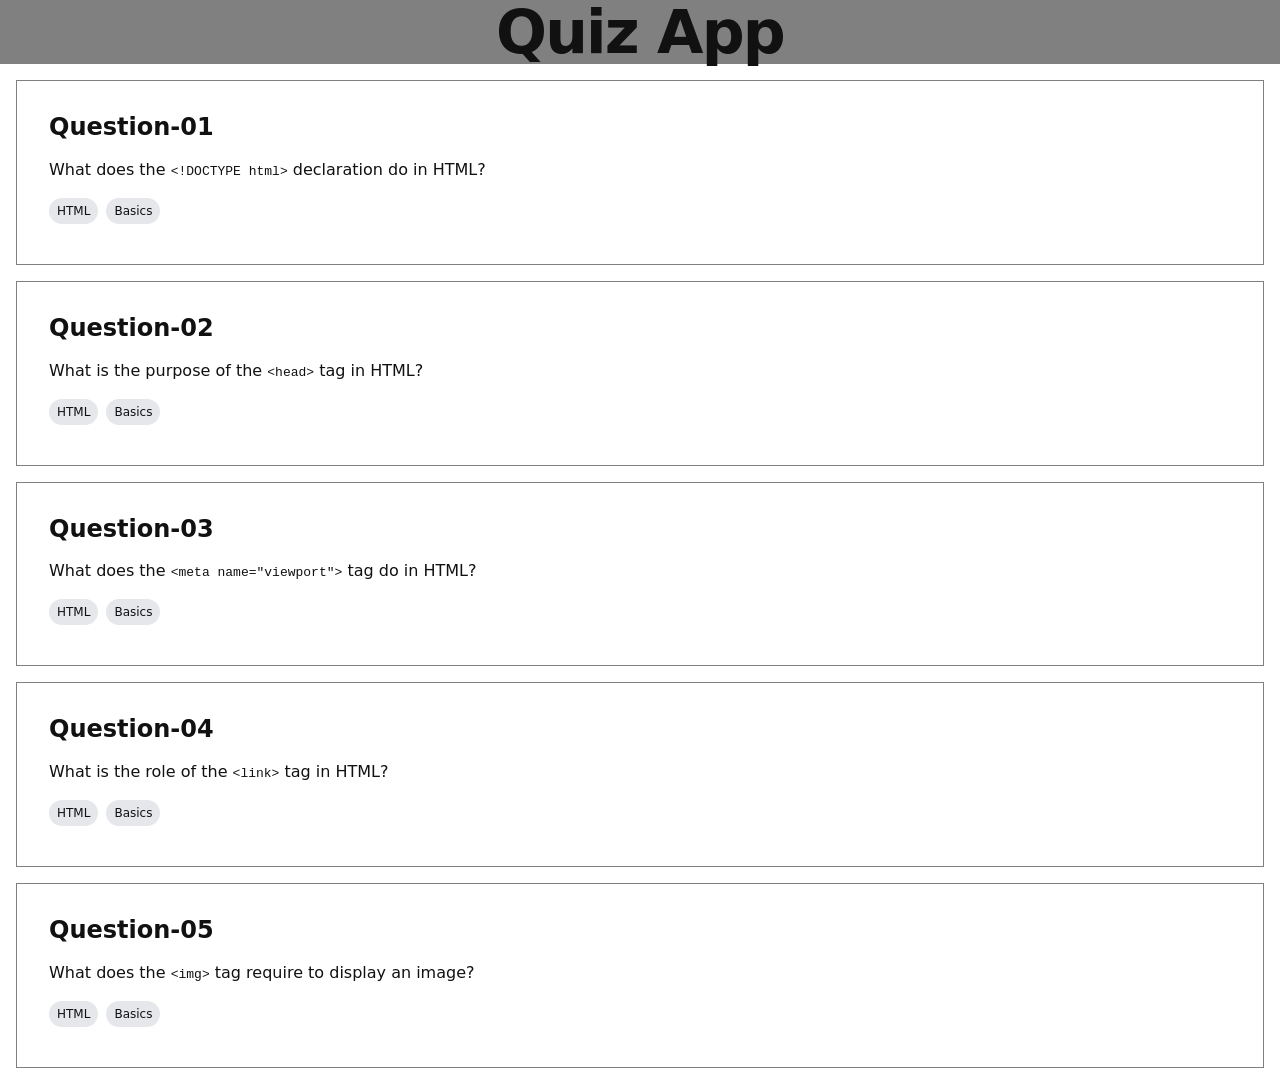
==== index.html @ 69d6a9b5 "add .hidden for toggle click" ====
<!doctype html>
<html lang="en">
  <head>
    <!-- Basic Meta -->
    <meta charset="UTF-8" />
    <meta http-equiv="X-UA-Compatible" content="IE=edge" />
    <meta name="viewport" content="width=device-width, initial-scale=1.0" />

    <!-- SEO Meta -->
    <title>Your Page Title (55–60 chars recommended)</title>
    <meta
      name="description"
      content="Short and clear description of your page. Ideally 150–160 characters for SEO."
    />
    <meta name="keywords" content="keyword1, keyword2, keyword3" />
    <meta name="author" content="Your Name or Brand" />
    <meta name="robots" content="index, follow" />

    <!-- Canonical URL (important for SEO to avoid duplicate content issues) -->
    <link rel="canonical" href="https://yourdomain.com/page-url" />

    <!-- Open Graph (Facebook, LinkedIn, etc.) -->
    <meta property="og:type" content="website" />
    <meta property="og:title" content="Your Page Title" />
    <meta
      property="og:description"
      content="Short description for social sharing."
    />
    <meta property="og:url" content="https://yourdomain.com/page-url" />
    <meta
      property="og:image"
      content="https://yourdomain.com/images/preview.jpg"
    />
    <meta property="og:site_name" content="Your Site Name" />

    <!-- Twitter Card -->
    <meta name="twitter:card" content="summary_large_image" />
    <meta name="twitter:title" content="Your Page Title" />
    <meta
      name="twitter:description"
      content="Short description for Twitter sharing."
    />
    <meta
      name="twitter:image"
      content="https://yourdomain.com/images/preview.jpg"
    />

    <!-- Theme Color (mobile browsers) -->
    <meta name="theme-color" content="#ffffff" />

    <!-- Favicon -->
    <link rel="icon" href="/favicon.ico" />

    <!-- CSS -->
    <link rel="stylesheet" href="style.css" />
    <link rel="stylesheet" href="global.css" />
    <link rel="stylesheet" href="../components/header.css" />
    <link rel="stylesheet" href="../components/button.css" />
    <link rel="stylesheet" href="../components/card.css" />
  </head>
  <body>
    <header>
      <h1>Quiz App</h1>
    </header>
    <section class="question-cards">
      <div class="question-card__wrapper">
        <h2 class="question-card__number">Question-01</h2>
        <p class="question-card__question">
          What does the <code>&lt;!DOCTYPE html&gt;</code> declaration do in
          HTML?
        </p>
        <ul class="question-card__answers hidden">
          <li>
            <button class="question-card__answer" type="button">
              Defines the document type and HTML version
            </button>
          </li>
          <li>
            <button class="question-card__answer" type="button">
              Adds CSS styling
            </button>
          </li>
          <li>
            <button class="question-card__answer" type="button">
              Creates a JavaScript file
            </button>
          </li>
          <li>
            <button class="question-card__answer" type="button">
              Links external images
            </button>
          </li>
        </ul>
        <div class="question-card__meta">
          <span class="question-card__tag">HTML</span>
          <span class="question-card__tag">Basics</span>
        </div>
      </div>

      <div class="question-card__wrapper">
        <h2 class="question-card__number">Question-02</h2>
        <p class="question-card__question">
          What is the purpose of the <code>&lt;head&gt;</code> tag in HTML?
        </p>
        <ul class="question-card__answers hidden">
          <li>
            <button class="question-card__answer" type="button">
              It contains visible page content
            </button>
          </li>
          <li>
            <button class="question-card__answer" type="button">
              It stores metadata like title, links, and scripts
            </button>
          </li>
          <li>
            <button class="question-card__answer" type="button">
              It creates navigation menus
            </button>
          </li>
          <li>
            <button class="question-card__answer" type="button">
              It displays images
            </button>
          </li>
        </ul>
        <div class="question-card__meta">
          <span class="question-card__tag">HTML</span>
          <span class="question-card__tag">Basics</span>
        </div>
      </div>

      <div class="question-card__wrapper">
        <h2 class="question-card__number">Question-03</h2>
        <p class="question-card__question">
          What does the <code>&lt;meta name="viewport"&gt;</code> tag do in
          HTML?
        </p>
        <ul class="question-card__answers hidden">
          <li>
            <button class="question-card__answer" type="button">
              It links a CSS file
            </button>
          </li>
          <li>
            <button class="question-card__answer" type="button">
              It controls responsive scaling on different screen sizes
            </button>
          </li>
          <li>
            <button class="question-card__answer" type="button">
              It adds JavaScript to the page
            </button>
          </li>
          <li>
            <button class="question-card__answer" type="button">
              It changes the page background color
            </button>
          </li>
        </ul>
        <div class="question-card__meta">
          <span class="question-card__tag">HTML</span>
          <span class="question-card__tag">Basics</span>
        </div>
      </div>

      <div class="question-card__wrapper">
        <h2 class="question-card__number">Question-04</h2>
        <p class="question-card__question">
          What is the role of the <code>&lt;link&gt;</code> tag in HTML?
        </p>
        <ul class="question-card__answers hidden">
          <li>
            <button class="question-card__answer" type="button">
              It creates hyperlinks between pages
            </button>
          </li>
          <li>
            <button class="question-card__answer" type="button">
              It links external resources like CSS files
            </button>
          </li>
          <li>
            <button class="question-card__answer" type="button">
              It runs JavaScript code
            </button>
          </li>
          <li>
            <button class="question-card__answer" type="button">
              It defines page headings
            </button>
          </li>
        </ul>
        <div class="question-card__meta">
          <span class="question-card__tag">HTML</span>
          <span class="question-card__tag">Basics</span>
        </div>
      </div>

      <div class="question-card__wrapper">
        <h2 class="question-card__number">Question-05</h2>
        <p class="question-card__question">
          What does the <code>&lt;img&gt;</code> tag require to display an
          image?
        </p>
        <ul class="question-card__answers hidden">
          <li>
            <button class="question-card__answer" type="button">
              A style attribute
            </button>
          </li>
          <li>
            <button class="question-card__answer" type="button">
              A src attribute
            </button>
          </li>
          <li>
            <button class="question-card__answer" type="button">
              A script tag
            </button>
          </li>
          <li>
            <button class="question-card__answer" type="button">
              A meta tag
            </button>
          </li>
        </ul>
        <div class="question-card__meta">
          <span class="question-card__tag">HTML</span>
          <span class="question-card__tag">Basics</span>
        </div>
      </div>
    </section>
    <script src="script.js"></script>
  </body>
</html>
---- global.css ----
/* =========================
   1. CSS RESET (modern)
========================= */

*,
*::before,
*::after {
  box-sizing: border-box;
  margin: 0;
  padding: 0;
}

html:focus-within {
  scroll-behavior: smooth;
}

html,
body {
  height: 100%;
  margin: 0;
  padding: 0;
}

/* Improve text rendering */
body {
  line-height: 1.5;
  -webkit-font-smoothing: antialiased;
  text-rendering: optimizeLegibility;
}

/* Media defaults */
img,
picture,
video,
canvas,
svg {
  display: block;
  max-width: 100%;
}

/* Form elements inherit font */
input,
button,
textarea,
select {
  font: inherit;
}

/* Remove animations for users who prefer reduced motion */
@media (prefers-reduced-motion: reduce) {
  html:focus-within {
    scroll-behavior: auto;
  }

  *,
  *::before,
  *::after {
    animation-duration: 0.01ms !important;
    animation-iteration-count: 1 !important;
    transition-duration: 0.01ms !important;
  }
}

/* =========================
   2. ROOT VARIABLES
========================= */

:root {
  --bg: #ffffff;
  --text: #111111;
  --muted: #666666;

  --primary: #2563eb;
  --primary-hover: #1d4ed8;

  --border: #e5e7eb;

  --radius: 8px;

  --container: 1100px;
}

/* Dark mode support */
@media (prefers-color-scheme: dark) {
  :root {
    --bg: #0b0f19;
    --text: #f5f5f5;
    --muted: #a1a1aa;

    --border: #1f2937;
  }
}

/* =========================
   3. BASE STYLES
========================= */

body {
  font-family:
    system-ui,
    -apple-system,
    Segoe UI,
    Roboto,
    Arial,
    sans-serif;
  background: var(--bg);
  color: var(--text);
}

/* Links */
a {
  color: var(--primary);
  text-decoration: none;
}

a:hover {
  color: var(--primary-hover);
  text-decoration: underline;
}

/* Headings */
h1,
h2,
h3,
h4,
h5 {
  line-height: 1.2;
  font-weight: 700;
}

/* Paragraph */
p {
  color: var(--text);
  max-width: 65ch;
}

h1 {
  font-size: clamp(2rem, 5vw, 3.75rem);
  font-weight: 800;
  line-height: 4rem;
  letter-spacing: -0.03em;
  color: var(--text);
}

/* Optional spacing consistency */
h1 + p {
  margin-top: -0.5rem;
  color: var(--muted);
}

/* =========================
   4. LAYOUT UTILITIES
========================= */

.container {
  max-width: var(--container);
  margin: 0 auto;
  padding: 0 1rem;
}

/* Flex helpers */
.flex {
  display: flex;
  gap: 1rem;
}

.center {
  display: flex;
  align-items: center;
  justify-content: center;
}

/* Grid helper */
.grid {
  display: grid;
  gap: 1rem;
}

/* =========================
   5. COMPONENT BASICS
========================= */

/* Buttons */
button {
  background: var(--primary);
  color: white;
  border: none;
  padding: 0.6rem 1rem;
  border-radius: var(--radius);
  cursor: pointer;
  transition: background 0.2s ease;
}

button:hover {
  background: var(--primary-hover);
}

button:focus-visible {
  outline: 2px solid var(--primary);
  outline-offset: 2px;
}

/* Cards */
.card {
  border: 1px solid var(--border);
  border-radius: var(--radius);
  padding: 1rem;
  background: var(--bg);
}

/* =========================
   6. UTILITY HELPERS
========================= */

.hidden {
  display: none !important;
}

.text-center {
  text-align: center;
}

.muted {
  color: var(--muted);
}
---- components/header.css ----
header {
  width: 100%;
  background-color: grey;
  text-align: center;
  min-height: 50px;
}
---- components/card.css ----
.question-card__wrapper {
  display: flex;
  flex-direction: column;
  justify-content: space-between;
  padding: 2rem;
  border: 1px solid grey;
  margin: 1rem;
}

.question-card__wrapper h2 {
  font-size: 1.5rem;
  margin-bottom: 1rem;
}

.question-card__meta {
  display: flex;
  gap: 0.5rem;
  margin-bottom: 0.5rem;
  margin-top: 1rem;
}

.question-card__tag {
  font-size: 0.75rem;
  padding: 0.25rem 0.5rem;
  border-radius: 999px;
  background: #e5e7eb;
  color: #111;
}
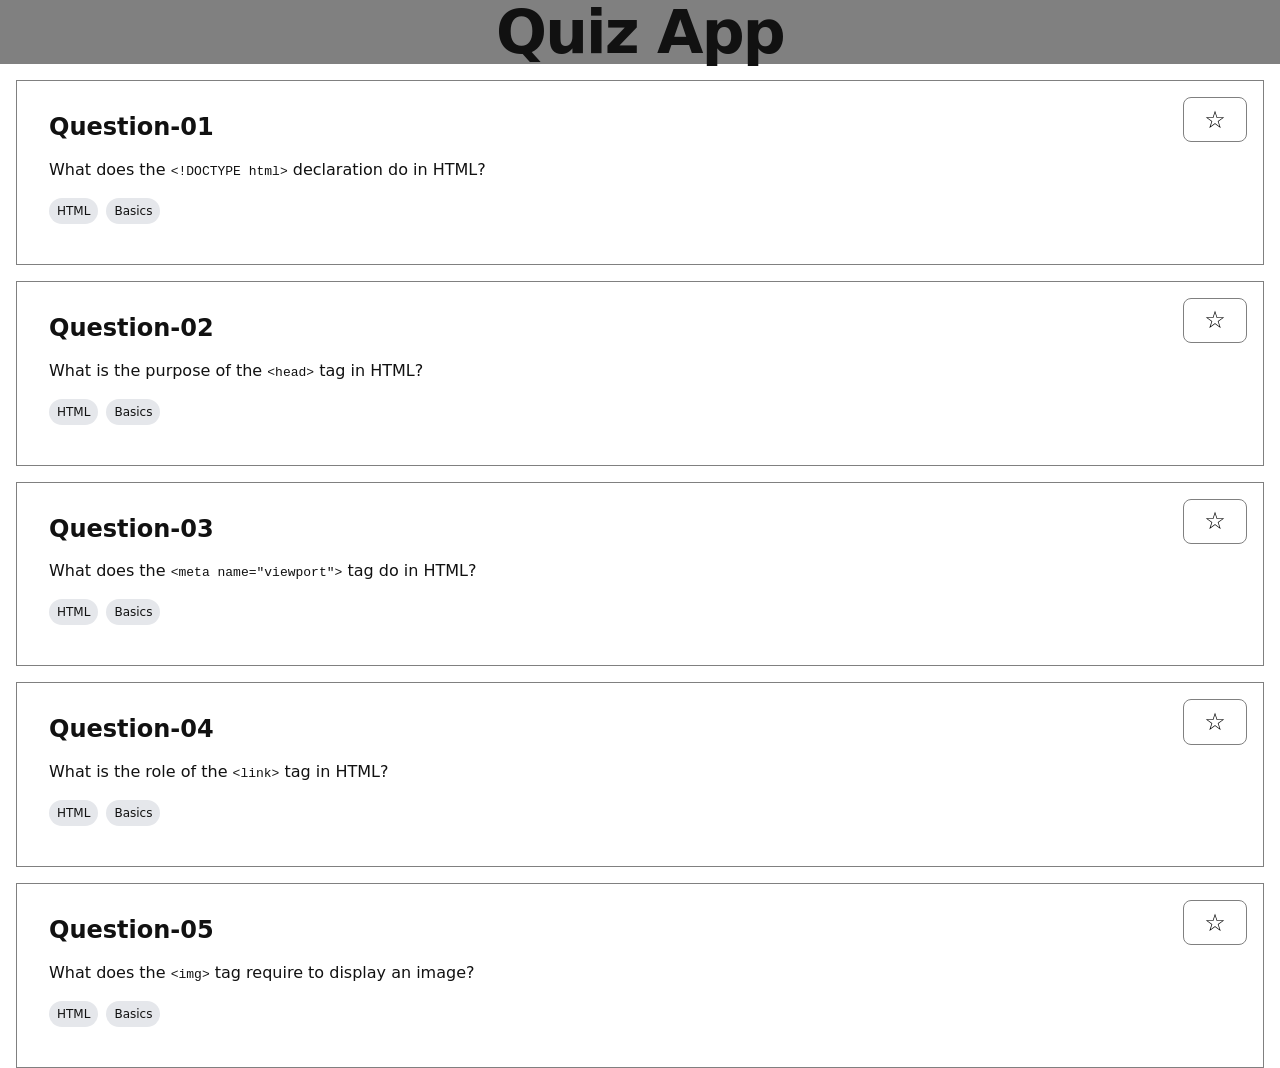
==== commit 73c2f450: "add bookmarks" ====
--- a/index.html
+++ b/index.html
@@ -65,6 +65,13 @@
     <section class="question-cards">
       <div class="question-card__wrapper">
         <h2 class="question-card__number">Question-01</h2>
+        <button
+          class="question-card__bookmark"
+          type="button"
+          aria-label="Bookmark question"
+        >
+          ☆
+        </button>
         <p class="question-card__question">
           What does the <code>&lt;!DOCTYPE html&gt;</code> declaration do in
           HTML?
@@ -99,6 +106,13 @@
 
       <div class="question-card__wrapper">
         <h2 class="question-card__number">Question-02</h2>
+        <button
+          class="question-card__bookmark"
+          type="button"
+          aria-label="Bookmark question"
+        >
+          ☆
+        </button>
         <p class="question-card__question">
           What is the purpose of the <code>&lt;head&gt;</code> tag in HTML?
         </p>
@@ -132,6 +146,13 @@
 
       <div class="question-card__wrapper">
         <h2 class="question-card__number">Question-03</h2>
+        <button
+          class="question-card__bookmark"
+          type="button"
+          aria-label="Bookmark question"
+        >
+          ☆
+        </button>
         <p class="question-card__question">
           What does the <code>&lt;meta name="viewport"&gt;</code> tag do in
           HTML?
@@ -166,6 +187,13 @@
 
       <div class="question-card__wrapper">
         <h2 class="question-card__number">Question-04</h2>
+        <button
+          class="question-card__bookmark"
+          type="button"
+          aria-label="Bookmark question"
+        >
+          ☆
+        </button>
         <p class="question-card__question">
           What is the role of the <code>&lt;link&gt;</code> tag in HTML?
         </p>
@@ -199,6 +227,13 @@
 
       <div class="question-card__wrapper">
         <h2 class="question-card__number">Question-05</h2>
+        <button
+          class="question-card__bookmark"
+          type="button"
+          aria-label="Bookmark question"
+        >
+          ☆
+        </button>
         <p class="question-card__question">
           What does the <code>&lt;img&gt;</code> tag require to display an
           image?
@@ -231,6 +266,7 @@
         </div>
       </div>
     </section>
-    <script src="script.js"></script>
   </body>
+
+  <script src="script.js"></script>
 </html>
--- a/components/card.css
+++ b/components/card.css
@@ -5,6 +5,7 @@
   padding: 2rem;
   border: 1px solid grey;
   margin: 1rem;
+  position: relative;
 }
 
 .question-card__wrapper h2 {
@@ -26,3 +27,25 @@
   background: #e5e7eb;
   color: #111;
 }
+
+.question-card__bookmark {
+  background: transparent;
+  font-size: 1.5rem;
+  cursor: pointer;
+  line-height: 1;
+  transition: transform 0.2s ease;
+  width: 4rem;
+  color: #000;
+  border: 1px solid grey;
+  position: absolute;
+  right: 1rem;
+  top: 1rem;
+}
+
+.question-card__bookmark:hover {
+  transform: scale(1.1);
+}
+
+.question-card__bookmark.is-bookmarked {
+  color: gold;
+}
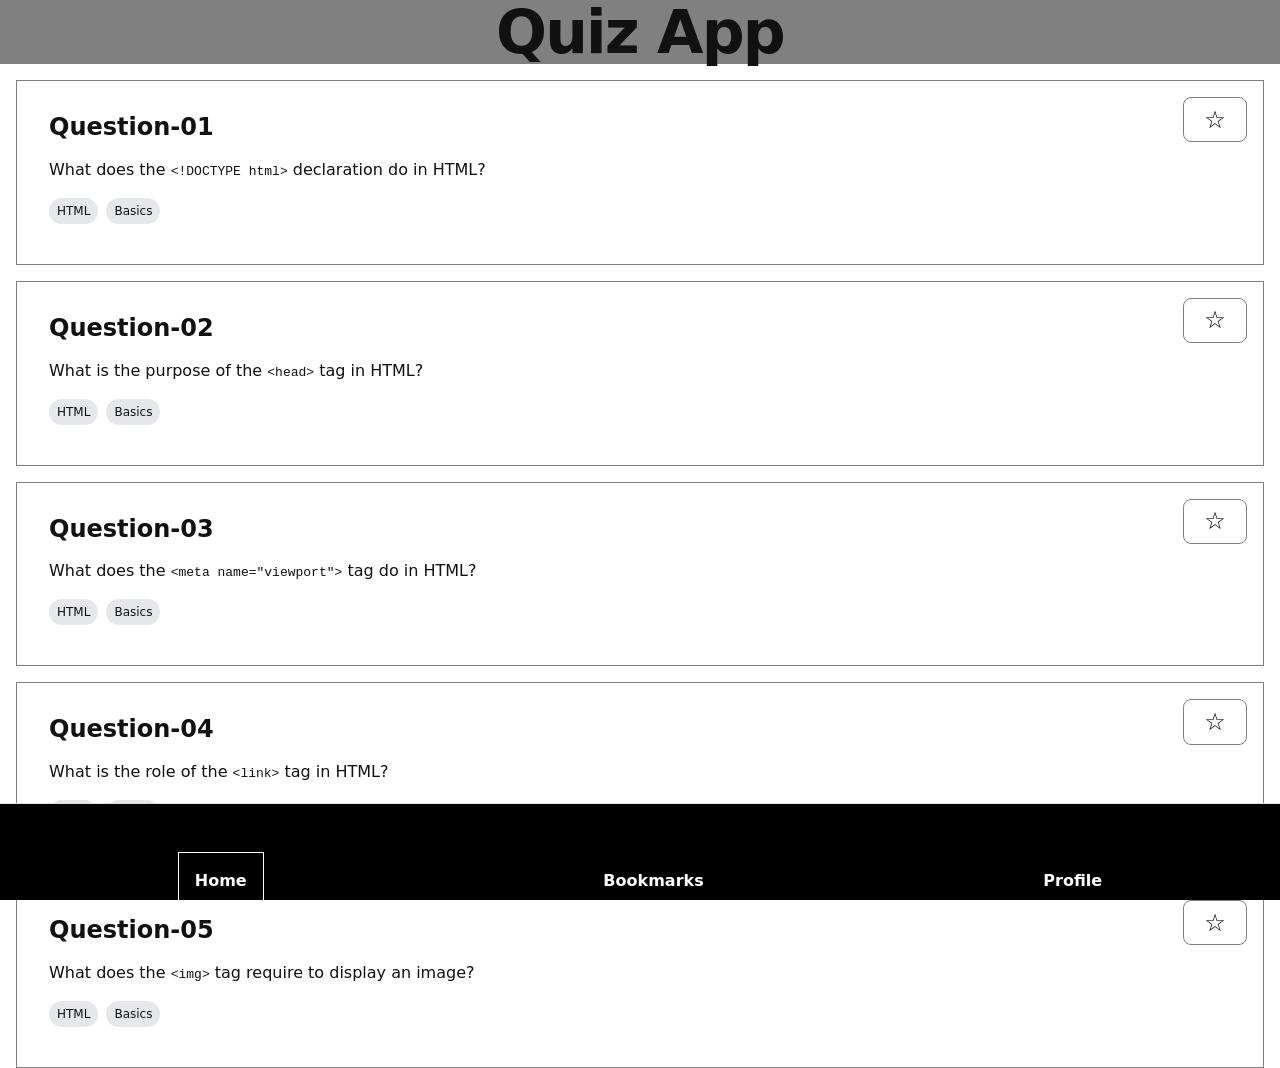
==== commit edcdb097: "add footer section in html" ====
--- a/index.html
+++ b/index.html
@@ -57,6 +57,7 @@
     <link rel="stylesheet" href="../components/header.css" />
     <link rel="stylesheet" href="../components/button.css" />
     <link rel="stylesheet" href="../components/card.css" />
+    <link rel="stylesheet" href="../components/footer.css" />
   </head>
   <body>
     <header>
@@ -267,6 +268,12 @@
       </div>
     </section>
   </body>
-
+  <footer class="footer">
+    <nav class="footer__nav" aria-label="Primary footer navigation">
+      <a class="footer__link active" href="./index.html">Home</a>
+      <a class="footer__link" href="./bookmarks.html">Bookmarks</a>
+      <a class="footer__link" href="./profile.html">Profile</a>
+    </nav>
+  </footer>
   <script src="script.js"></script>
 </html>
--- a/components/footer.css
+++ b/components/footer.css
@@ -0,0 +1,34 @@
+.footer {
+  position: fixed;
+  bottom: 0;
+  left: 0;
+  width: 100%;
+  height: 5rem;
+  padding: 1rem;
+  background: #000000;
+  border-top: 1px solid #ddd;
+  padding: 3rem 1rem;
+}
+
+.footer__nav {
+  display: flex;
+  justify-content: space-around;
+  align-items: center;
+  gap: 1rem;
+}
+
+.footer__link {
+  color: #ffffff;
+  text-decoration: none;
+  font-weight: 600;
+}
+
+.footer__link:hover,
+.footer__link:focus-visible {
+  text-decoration: underline;
+}
+
+.footer__link.active {
+  border: 1px solid white;
+  padding: 1rem;
+}
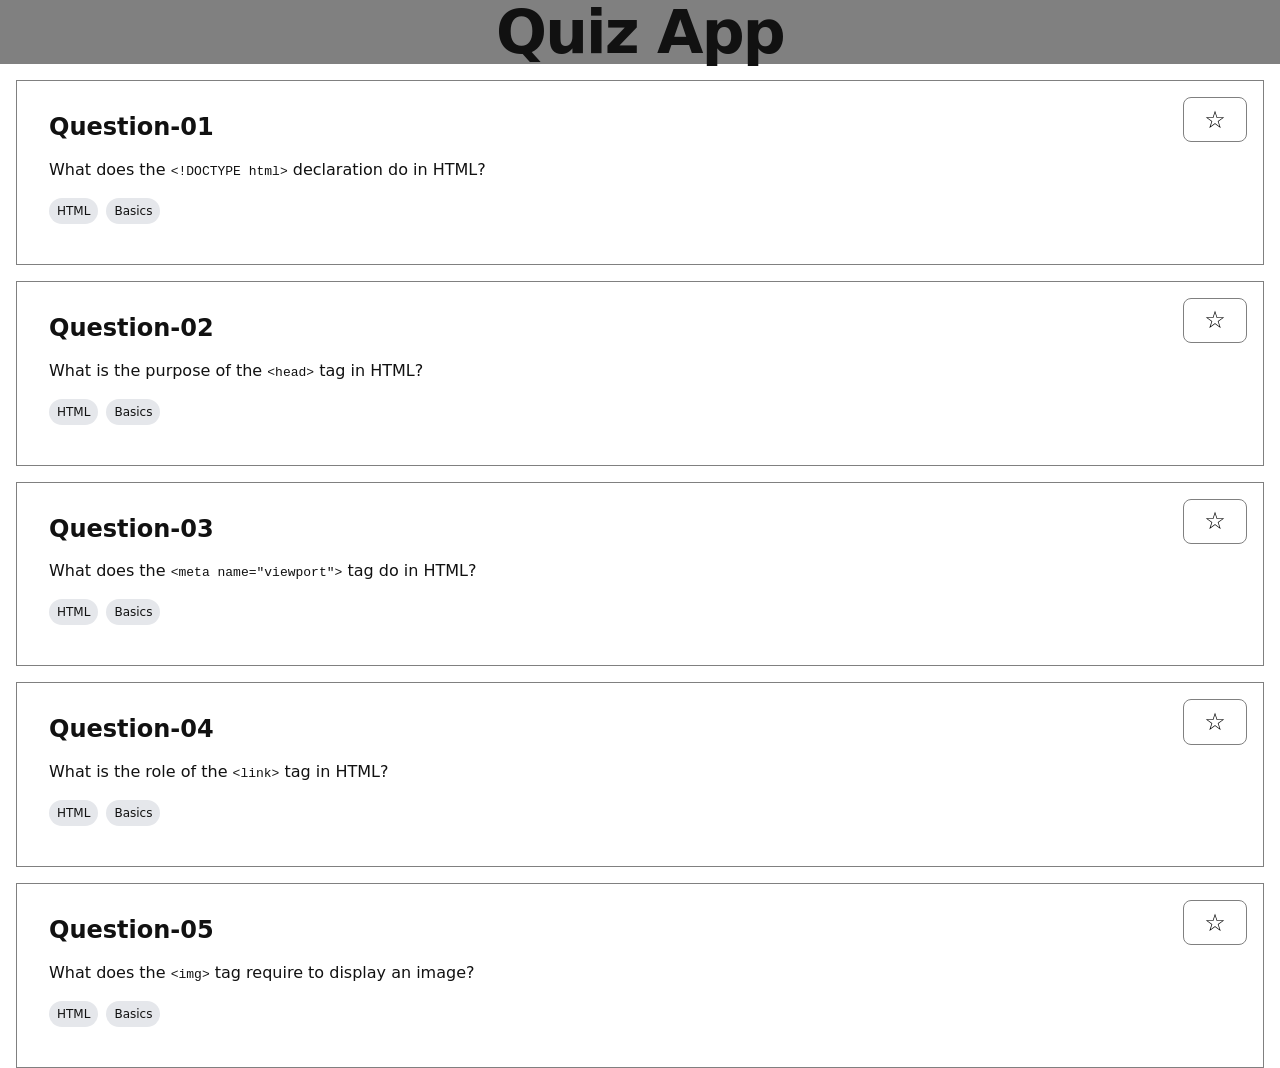
==== commit 15fc9f4a: "add bookmark subpage" ====
--- a/index.html
+++ b/index.html
@@ -57,7 +57,6 @@
     <link rel="stylesheet" href="../components/header.css" />
     <link rel="stylesheet" href="../components/button.css" />
     <link rel="stylesheet" href="../components/card.css" />
-    <link rel="stylesheet" href="../components/footer.css" />
   </head>
   <body>
     <header>
@@ -268,12 +267,6 @@
       </div>
     </section>
   </body>
-  <footer class="footer">
-    <nav class="footer__nav" aria-label="Primary footer navigation">
-      <a class="footer__link active" href="./index.html">Home</a>
-      <a class="footer__link" href="./bookmarks.html">Bookmarks</a>
-      <a class="footer__link" href="./profile.html">Profile</a>
-    </nav>
-  </footer>
+
   <script src="script.js"></script>
 </html>
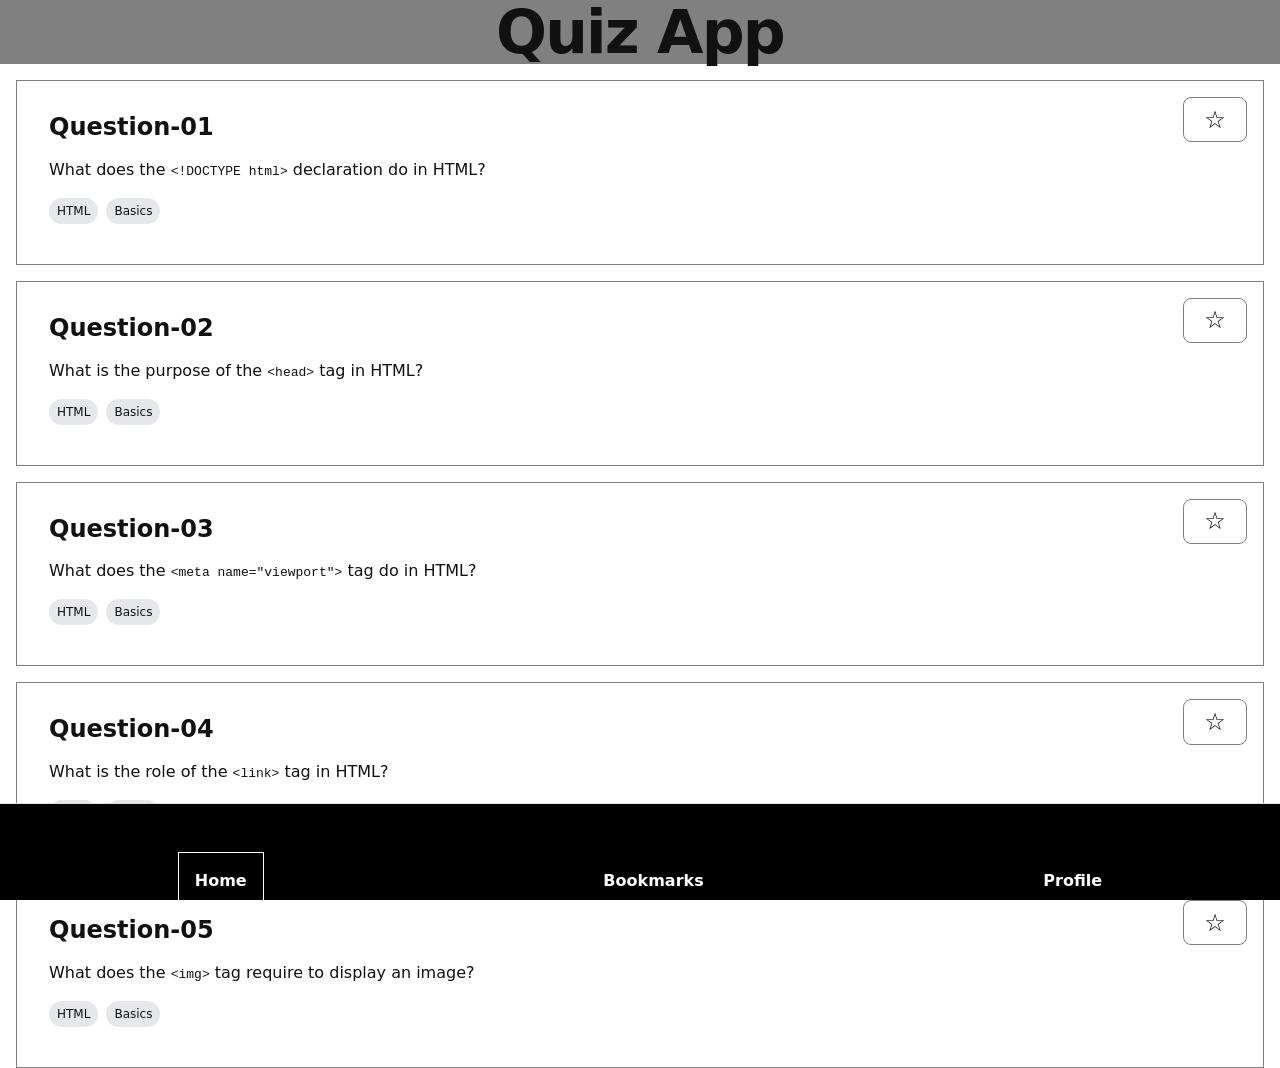
==== commit 89ad94eb: "Merge pull request #2 from julianej/feature-branch-footer" ====
--- a/index.html
+++ b/index.html
@@ -57,6 +57,7 @@
     <link rel="stylesheet" href="../components/header.css" />
     <link rel="stylesheet" href="../components/button.css" />
     <link rel="stylesheet" href="../components/card.css" />
+    <link rel="stylesheet" href="../components/footer.css" />
   </head>
   <body>
     <header>
@@ -267,6 +268,12 @@
       </div>
     </section>
   </body>
-
+  <footer class="footer">
+    <nav class="footer__nav" aria-label="Primary footer navigation">
+      <a class="footer__link active" href="./index.html">Home</a>
+      <a class="footer__link" href="./bookmarks.html">Bookmarks</a>
+      <a class="footer__link" href="./profile.html">Profile</a>
+    </nav>
+  </footer>
   <script src="script.js"></script>
 </html>
--- a/components/footer.css
+++ b/components/footer.css
@@ -0,0 +1,34 @@
+.footer {
+  position: fixed;
+  bottom: 0;
+  left: 0;
+  width: 100%;
+  height: 5rem;
+  padding: 1rem;
+  background: #000000;
+  border-top: 1px solid #ddd;
+  padding: 3rem 1rem;
+}
+
+.footer__nav {
+  display: flex;
+  justify-content: space-around;
+  align-items: center;
+  gap: 1rem;
+}
+
+.footer__link {
+  color: #ffffff;
+  text-decoration: none;
+  font-weight: 600;
+}
+
+.footer__link:hover,
+.footer__link:focus-visible {
+  text-decoration: underline;
+}
+
+.footer__link.active {
+  border: 1px solid white;
+  padding: 1rem;
+}
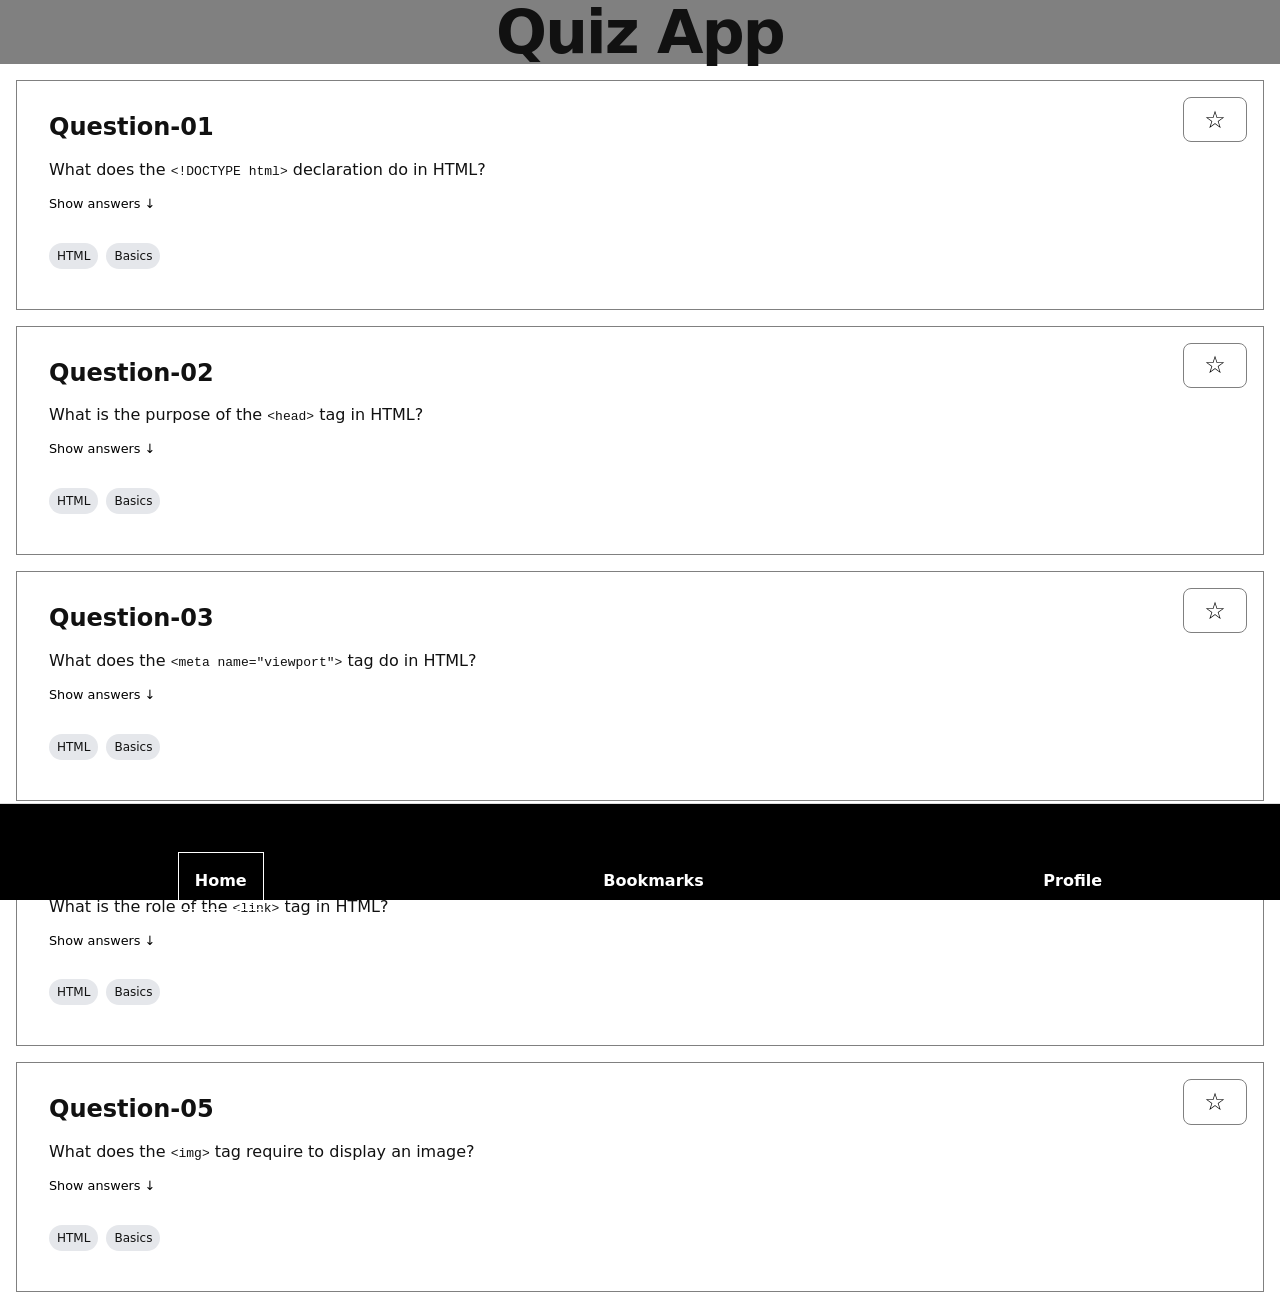
==== commit fd0e5b38: "add answers toggle feature" ====
--- a/index.html
+++ b/index.html
@@ -1,279 +1,324 @@
-<!doctype html>
-<html lang="en">
-  <head>
-    <!-- Basic Meta -->
-    <meta charset="UTF-8" />
-    <meta http-equiv="X-UA-Compatible" content="IE=edge" />
-    <meta name="viewport" content="width=device-width, initial-scale=1.0" />
-
-    <!-- SEO Meta -->
-    <title>Your Page Title (55–60 chars recommended)</title>
-    <meta
-      name="description"
-      content="Short and clear description of your page. Ideally 150–160 characters for SEO."
-    />
-    <meta name="keywords" content="keyword1, keyword2, keyword3" />
-    <meta name="author" content="Your Name or Brand" />
-    <meta name="robots" content="index, follow" />
-
-    <!-- Canonical URL (important for SEO to avoid duplicate content issues) -->
-    <link rel="canonical" href="https://yourdomain.com/page-url" />
-
-    <!-- Open Graph (Facebook, LinkedIn, etc.) -->
-    <meta property="og:type" content="website" />
-    <meta property="og:title" content="Your Page Title" />
-    <meta
-      property="og:description"
-      content="Short description for social sharing."
-    />
-    <meta property="og:url" content="https://yourdomain.com/page-url" />
-    <meta
-      property="og:image"
-      content="https://yourdomain.com/images/preview.jpg"
-    />
-    <meta property="og:site_name" content="Your Site Name" />
-
-    <!-- Twitter Card -->
-    <meta name="twitter:card" content="summary_large_image" />
-    <meta name="twitter:title" content="Your Page Title" />
-    <meta
-      name="twitter:description"
-      content="Short description for Twitter sharing."
-    />
-    <meta
-      name="twitter:image"
-      content="https://yourdomain.com/images/preview.jpg"
-    />
-
-    <!-- Theme Color (mobile browsers) -->
-    <meta name="theme-color" content="#ffffff" />
-
-    <!-- Favicon -->
-    <link rel="icon" href="/favicon.ico" />
-
-    <!-- CSS -->
-    <link rel="stylesheet" href="style.css" />
-    <link rel="stylesheet" href="global.css" />
-    <link rel="stylesheet" href="../components/header.css" />
-    <link rel="stylesheet" href="../components/button.css" />
-    <link rel="stylesheet" href="../components/card.css" />
-    <link rel="stylesheet" href="../components/footer.css" />
-  </head>
-  <body>
-    <header>
-      <h1>Quiz App</h1>
-    </header>
-    <section class="question-cards">
-      <div class="question-card__wrapper">
-        <h2 class="question-card__number">Question-01</h2>
-        <button
-          class="question-card__bookmark"
-          type="button"
-          aria-label="Bookmark question"
-        >
-          ☆
-        </button>
-        <p class="question-card__question">
-          What does the <code>&lt;!DOCTYPE html&gt;</code> declaration do in
-          HTML?
-        </p>
-        <ul class="question-card__answers hidden">
-          <li>
-            <button class="question-card__answer" type="button">
-              Defines the document type and HTML version
-            </button>
-          </li>
-          <li>
-            <button class="question-card__answer" type="button">
-              Adds CSS styling
-            </button>
-          </li>
-          <li>
-            <button class="question-card__answer" type="button">
-              Creates a JavaScript file
-            </button>
-          </li>
-          <li>
-            <button class="question-card__answer" type="button">
-              Links external images
-            </button>
-          </li>
-        </ul>
-        <div class="question-card__meta">
-          <span class="question-card__tag">HTML</span>
-          <span class="question-card__tag">Basics</span>
-        </div>
-      </div>
-
-      <div class="question-card__wrapper">
-        <h2 class="question-card__number">Question-02</h2>
-        <button
-          class="question-card__bookmark"
-          type="button"
-          aria-label="Bookmark question"
-        >
-          ☆
-        </button>
-        <p class="question-card__question">
-          What is the purpose of the <code>&lt;head&gt;</code> tag in HTML?
-        </p>
-        <ul class="question-card__answers hidden">
-          <li>
-            <button class="question-card__answer" type="button">
-              It contains visible page content
-            </button>
-          </li>
-          <li>
-            <button class="question-card__answer" type="button">
-              It stores metadata like title, links, and scripts
-            </button>
-          </li>
-          <li>
-            <button class="question-card__answer" type="button">
-              It creates navigation menus
-            </button>
-          </li>
-          <li>
-            <button class="question-card__answer" type="button">
-              It displays images
-            </button>
-          </li>
-        </ul>
-        <div class="question-card__meta">
-          <span class="question-card__tag">HTML</span>
-          <span class="question-card__tag">Basics</span>
-        </div>
-      </div>
-
-      <div class="question-card__wrapper">
-        <h2 class="question-card__number">Question-03</h2>
-        <button
-          class="question-card__bookmark"
-          type="button"
-          aria-label="Bookmark question"
-        >
-          ☆
-        </button>
-        <p class="question-card__question">
-          What does the <code>&lt;meta name="viewport"&gt;</code> tag do in
-          HTML?
-        </p>
-        <ul class="question-card__answers hidden">
-          <li>
-            <button class="question-card__answer" type="button">
-              It links a CSS file
-            </button>
-          </li>
-          <li>
-            <button class="question-card__answer" type="button">
-              It controls responsive scaling on different screen sizes
-            </button>
-          </li>
-          <li>
-            <button class="question-card__answer" type="button">
-              It adds JavaScript to the page
-            </button>
-          </li>
-          <li>
-            <button class="question-card__answer" type="button">
-              It changes the page background color
-            </button>
-          </li>
-        </ul>
-        <div class="question-card__meta">
-          <span class="question-card__tag">HTML</span>
-          <span class="question-card__tag">Basics</span>
-        </div>
-      </div>
-
-      <div class="question-card__wrapper">
-        <h2 class="question-card__number">Question-04</h2>
-        <button
-          class="question-card__bookmark"
-          type="button"
-          aria-label="Bookmark question"
-        >
-          ☆
-        </button>
-        <p class="question-card__question">
-          What is the role of the <code>&lt;link&gt;</code> tag in HTML?
-        </p>
-        <ul class="question-card__answers hidden">
-          <li>
-            <button class="question-card__answer" type="button">
-              It creates hyperlinks between pages
-            </button>
-          </li>
-          <li>
-            <button class="question-card__answer" type="button">
-              It links external resources like CSS files
-            </button>
-          </li>
-          <li>
-            <button class="question-card__answer" type="button">
-              It runs JavaScript code
-            </button>
-          </li>
-          <li>
-            <button class="question-card__answer" type="button">
-              It defines page headings
-            </button>
-          </li>
-        </ul>
-        <div class="question-card__meta">
-          <span class="question-card__tag">HTML</span>
-          <span class="question-card__tag">Basics</span>
-        </div>
-      </div>
-
-      <div class="question-card__wrapper">
-        <h2 class="question-card__number">Question-05</h2>
-        <button
-          class="question-card__bookmark"
-          type="button"
-          aria-label="Bookmark question"
-        >
-          ☆
-        </button>
-        <p class="question-card__question">
-          What does the <code>&lt;img&gt;</code> tag require to display an
-          image?
-        </p>
-        <ul class="question-card__answers hidden">
-          <li>
-            <button class="question-card__answer" type="button">
-              A style attribute
-            </button>
-          </li>
-          <li>
-            <button class="question-card__answer" type="button">
-              A src attribute
-            </button>
-          </li>
-          <li>
-            <button class="question-card__answer" type="button">
-              A script tag
-            </button>
-          </li>
-          <li>
-            <button class="question-card__answer" type="button">
-              A meta tag
-            </button>
-          </li>
-        </ul>
-        <div class="question-card__meta">
-          <span class="question-card__tag">HTML</span>
-          <span class="question-card__tag">Basics</span>
-        </div>
-      </div>
-    </section>
-  </body>
-  <footer class="footer">
-    <nav class="footer__nav" aria-label="Primary footer navigation">
-      <a class="footer__link active" href="./index.html">Home</a>
-      <a class="footer__link" href="./bookmarks.html">Bookmarks</a>
-      <a class="footer__link" href="./profile.html">Profile</a>
-    </nav>
-  </footer>
-  <script src="script.js"></script>
-</html>
+<!doctype html>
+<html lang="en">
+  <head>
+    <!-- Basic Meta -->
+    <meta charset="UTF-8" />
+    <meta http-equiv="X-UA-Compatible" content="IE=edge" />
+    <meta name="viewport" content="width=device-width, initial-scale=1.0" />
+
+    <!-- SEO Meta -->
+    <title>Your Page Title (55–60 chars recommended)</title>
+    <meta
+      name="description"
+      content="Short and clear description of your page. Ideally 150–160 characters for SEO."
+    />
+    <meta name="keywords" content="keyword1, keyword2, keyword3" />
+    <meta name="author" content="Your Name or Brand" />
+    <meta name="robots" content="index, follow" />
+
+    <!-- Canonical URL (important for SEO to avoid duplicate content issues) -->
+    <link rel="canonical" href="https://yourdomain.com/page-url" />
+
+    <!-- Open Graph (Facebook, LinkedIn, etc.) -->
+    <meta property="og:type" content="website" />
+    <meta property="og:title" content="Your Page Title" />
+    <meta
+      property="og:description"
+      content="Short description for social sharing."
+    />
+    <meta property="og:url" content="https://yourdomain.com/page-url" />
+    <meta
+      property="og:image"
+      content="https://yourdomain.com/images/preview.jpg"
+    />
+    <meta property="og:site_name" content="Your Site Name" />
+
+    <!-- Twitter Card -->
+    <meta name="twitter:card" content="summary_large_image" />
+    <meta name="twitter:title" content="Your Page Title" />
+    <meta
+      name="twitter:description"
+      content="Short description for Twitter sharing."
+    />
+    <meta
+      name="twitter:image"
+      content="https://yourdomain.com/images/preview.jpg"
+    />
+
+    <!-- Theme Color (mobile browsers) -->
+    <meta name="theme-color" content="#ffffff" />
+
+    <!-- Favicon -->
+    <link rel="icon" href="/favicon.ico" />
+
+    <!-- CSS -->
+    <link rel="stylesheet" href="style.css" />
+    <link rel="stylesheet" href="global.css" />
+    <link rel="stylesheet" href="../components/header.css" />
+    <link rel="stylesheet" href="../components/button.css" />
+    <link rel="stylesheet" href="../components/card.css" />
+    <link rel="stylesheet" href="../components/footer.css" />
+  </head>
+  <body>
+    <header>
+      <h1>Quiz App</h1>
+    </header>
+    <section class="question-cards">
+      <div class="question-card__wrapper">
+        <h2 class="question-card__number">Question-01</h2>
+        <button
+          class="question-card__bookmark"
+          type="button"
+          aria-label="Bookmark question"
+        >
+          ☆
+        </button>
+        <p class="question-card__question">
+          What does the <code>&lt;!DOCTYPE html&gt;</code> declaration do in
+          HTML?
+        </p>
+        <button
+          class="question-card__toggle"
+          type="button"
+          aria-expanded="false"
+          aria-controls="question-02-answers"
+        >
+          <span>Show answers</span>
+          <span class="question-card__arrow" aria-hidden="true">↓</span>
+        </button>
+        <ul class="question-card__answers hidden">
+          <li>
+            <button class="question-card__answer" type="button">
+              Defines the document type and HTML version
+            </button>
+          </li>
+          <li>
+            <button class="question-card__answer" type="button">
+              Adds CSS styling
+            </button>
+          </li>
+          <li>
+            <button class="question-card__answer" type="button">
+              Creates a JavaScript file
+            </button>
+          </li>
+          <li>
+            <button class="question-card__answer" type="button">
+              Links external images
+            </button>
+          </li>
+        </ul>
+        <div class="question-card__meta">
+          <span class="question-card__tag">HTML</span>
+          <span class="question-card__tag">Basics</span>
+        </div>
+      </div>
+
+      <div class="question-card__wrapper">
+        <h2 class="question-card__number">Question-02</h2>
+        <button
+          class="question-card__bookmark"
+          type="button"
+          aria-label="Bookmark question"
+        >
+          ☆
+        </button>
+        <p class="question-card__question">
+          What is the purpose of the <code>&lt;head&gt;</code> tag in HTML?
+        </p>
+        <button
+          class="question-card__toggle"
+          type="button"
+          aria-expanded="false"
+          aria-controls="question-02-answers"
+        >
+          <span>Show answers</span>
+          <span class="question-card__arrow" aria-hidden="true">↓</span>
+        </button>
+        <ul class="question-card__answers hidden">
+          <li>
+            <button class="question-card__answer" type="button">
+              It contains visible page content
+            </button>
+          </li>
+          <li>
+            <button class="question-card__answer" type="button">
+              It stores metadata like title, links, and scripts
+            </button>
+          </li>
+          <li>
+            <button class="question-card__answer" type="button">
+              It creates navigation menus
+            </button>
+          </li>
+          <li>
+            <button class="question-card__answer" type="button">
+              It displays images
+            </button>
+          </li>
+        </ul>
+        <div class="question-card__meta">
+          <span class="question-card__tag">HTML</span>
+          <span class="question-card__tag">Basics</span>
+        </div>
+      </div>
+
+      <div class="question-card__wrapper">
+        <h2 class="question-card__number">Question-03</h2>
+        <button
+          class="question-card__bookmark"
+          type="button"
+          aria-label="Bookmark question"
+        >
+          ☆
+        </button>
+        <p class="question-card__question">
+          What does the <code>&lt;meta name="viewport"&gt;</code> tag do in
+          HTML?
+        </p>
+        <button
+          class="question-card__toggle"
+          type="button"
+          aria-expanded="false"
+          aria-controls="question-02-answers"
+        >
+          <span>Show answers</span>
+          <span class="question-card__arrow" aria-hidden="true">↓</span>
+        </button>
+        <ul class="question-card__answers hidden">
+          <li>
+            <button class="question-card__answer" type="button">
+              It links a CSS file
+            </button>
+          </li>
+          <li>
+            <button class="question-card__answer" type="button">
+              It controls responsive scaling on different screen sizes
+            </button>
+          </li>
+          <li>
+            <button class="question-card__answer" type="button">
+              It adds JavaScript to the page
+            </button>
+          </li>
+          <li>
+            <button class="question-card__answer" type="button">
+              It changes the page background color
+            </button>
+          </li>
+        </ul>
+        <div class="question-card__meta">
+          <span class="question-card__tag">HTML</span>
+          <span class="question-card__tag">Basics</span>
+        </div>
+      </div>
+
+      <div class="question-card__wrapper">
+        <h2 class="question-card__number">Question-04</h2>
+        <button
+          class="question-card__bookmark"
+          type="button"
+          aria-label="Bookmark question"
+        >
+          ☆
+        </button>
+        <p class="question-card__question">
+          What is the role of the <code>&lt;link&gt;</code> tag in HTML?
+        </p>
+        <button
+          class="question-card__toggle"
+          type="button"
+          aria-expanded="false"
+          aria-controls="question-02-answers"
+        >
+          <span>Show answers</span>
+          <span class="question-card__arrow" aria-hidden="true">↓</span>
+        </button>
+        <ul class="question-card__answers hidden">
+          <li>
+            <button class="question-card__answer" type="button">
+              It creates hyperlinks between pages
+            </button>
+          </li>
+          <li>
+            <button class="question-card__answer" type="button">
+              It links external resources like CSS files
+            </button>
+          </li>
+          <li>
+            <button class="question-card__answer" type="button">
+              It runs JavaScript code
+            </button>
+          </li>
+          <li>
+            <button class="question-card__answer" type="button">
+              It defines page headings
+            </button>
+          </li>
+        </ul>
+        <div class="question-card__meta">
+          <span class="question-card__tag">HTML</span>
+          <span class="question-card__tag">Basics</span>
+        </div>
+      </div>
+
+      <div class="question-card__wrapper">
+        <h2 class="question-card__number">Question-05</h2>
+        <button
+          class="question-card__bookmark"
+          type="button"
+          aria-label="Bookmark question"
+        >
+          ☆
+        </button>
+        <p class="question-card__question">
+          What does the <code>&lt;img&gt;</code> tag require to display an
+          image?
+        </p>
+        <button
+          class="question-card__toggle"
+          type="button"
+          aria-expanded="false"
+          aria-controls="question-02-answers"
+        >
+          <span>Show answers</span>
+          <span class="question-card__arrow" aria-hidden="true">↓</span>
+        </button>
+        <ul class="question-card__answers hidden">
+          <li>
+            <button class="question-card__answer" type="button">
+              A style attribute
+            </button>
+          </li>
+          <li>
+            <button class="question-card__answer" type="button">
+              A src attribute
+            </button>
+          </li>
+          <li>
+            <button class="question-card__answer" type="button">
+              A script tag
+            </button>
+          </li>
+          <li>
+            <button class="question-card__answer" type="button">
+              A meta tag
+            </button>
+          </li>
+        </ul>
+        <div class="question-card__meta">
+          <span class="question-card__tag">HTML</span>
+          <span class="question-card__tag">Basics</span>
+        </div>
+      </div>
+    </section>
+  </body>
+  <footer class="footer">
+    <nav class="footer__nav" aria-label="Primary footer navigation">
+      <a class="footer__link active" href="./index.html">Home</a>
+      <a class="footer__link" href="./bookmarks.html">Bookmarks</a>
+      <a class="footer__link" href="./profile.html">Profile</a>
+    </nav>
+  </footer>
+  <script src="script.js"></script>
+</html>
--- a/global.css
+++ b/global.css
@@ -73,7 +73,7 @@
   --primary: #2563eb;
   --primary-hover: #1d4ed8;
 
-  --border: #e5e7eb;
+  --border: grey;
 
   --radius: 8px;
 
--- a/components/button.css
+++ b/components/button.css
@@ -0,0 +1,19 @@
+.question-card__toggle {
+  background: transparent;
+  font-size: 0.8rem;
+  cursor: pointer;
+  line-height: 1;
+  transition: transform 0.2s ease;
+  /* width: 4rem; */
+  color: #000;
+  /* border: 1px solid grey; */
+  /* position: absolute; */
+  right: 1rem;
+  top: 1rem;
+  text-align: left;
+  padding: 1rem 0 1rem 0;
+}
+
+.question-card__toggle:hover {
+  background: grey;
+}
--- a/components/card.css
+++ b/components/card.css
@@ -49,3 +49,112 @@
 .question-card__bookmark.is-bookmarked {
   color: gold;
 }
+
+/* =========================
+   PROFILE CARD
+========================= */
+
+.profile-container {
+  margin: 2rem;
+}
+
+.profile-card {
+  display: flex;
+  align-items: center;
+  gap: 1rem;
+  margin-bottom: 2rem;
+
+  padding: 1.25rem;
+  border: 1px solid var(--text, #e5e7eb);
+  border-radius: 14px;
+
+  background: var(--bg, #fff);
+  box-shadow: 0 2px 10px rgba(0, 0, 0, 0.04);
+
+  transition:
+    transform 0.2s ease,
+    box-shadow 0.2s ease;
+}
+
+.profile-container {
+  margin: 2rem;
+}
+
+.profile-card:hover {
+  transform: translateY(-2px);
+  box-shadow: 0 6px 18px rgba(0, 0, 0, 0.08);
+}
+
+.profile-avatar {
+  width: 56px;
+  height: 56px;
+  border-radius: 50%;
+
+  display: flex;
+  align-items: center;
+  justify-content: center;
+
+  font-size: 1.75rem;
+  background: #f3f4f6;
+}
+
+.profile-info {
+  display: flex;
+  flex-direction: column;
+  gap: 0.25rem;
+}
+
+.profile-name {
+  font-size: 1.25rem;
+  font-weight: 700;
+  margin: 0;
+}
+
+.profile-email {
+  font-size: 0.9rem;
+  color: var(--muted, #6b7280);
+  margin: 0;
+}
+
+/* =========================
+   PROFILE STATS GRID
+========================= */
+
+.profile-stats {
+  display: grid;
+  grid-template-columns: repeat(auto-fit, minmax(3rem, 1fr));
+  gap: 1rem;
+  margin: 2rem 0;
+}
+
+.stat-card {
+  padding: 1rem;
+  border-radius: 12px;
+
+  border: 1px solid var(--text, #e5e7eb);
+  background: var(--bg, #fff);
+
+  text-align: center;
+
+  transition:
+    transform 0.2s ease,
+    box-shadow 0.2s ease;
+}
+
+.stat-card:hover {
+  transform: translateY(-3px);
+  box-shadow: 0 6px 16px rgba(0, 0, 0, 0.06);
+}
+
+.stat-card h3 {
+  font-size: 0.85rem;
+  font-weight: 600;
+  color: var(--muted, #6b7280);
+  margin-bottom: 0.5rem;
+}
+
+.stat-number {
+  font-size: 1.5rem;
+  font-weight: 800;
+  color: var(--text, #111);
+}
